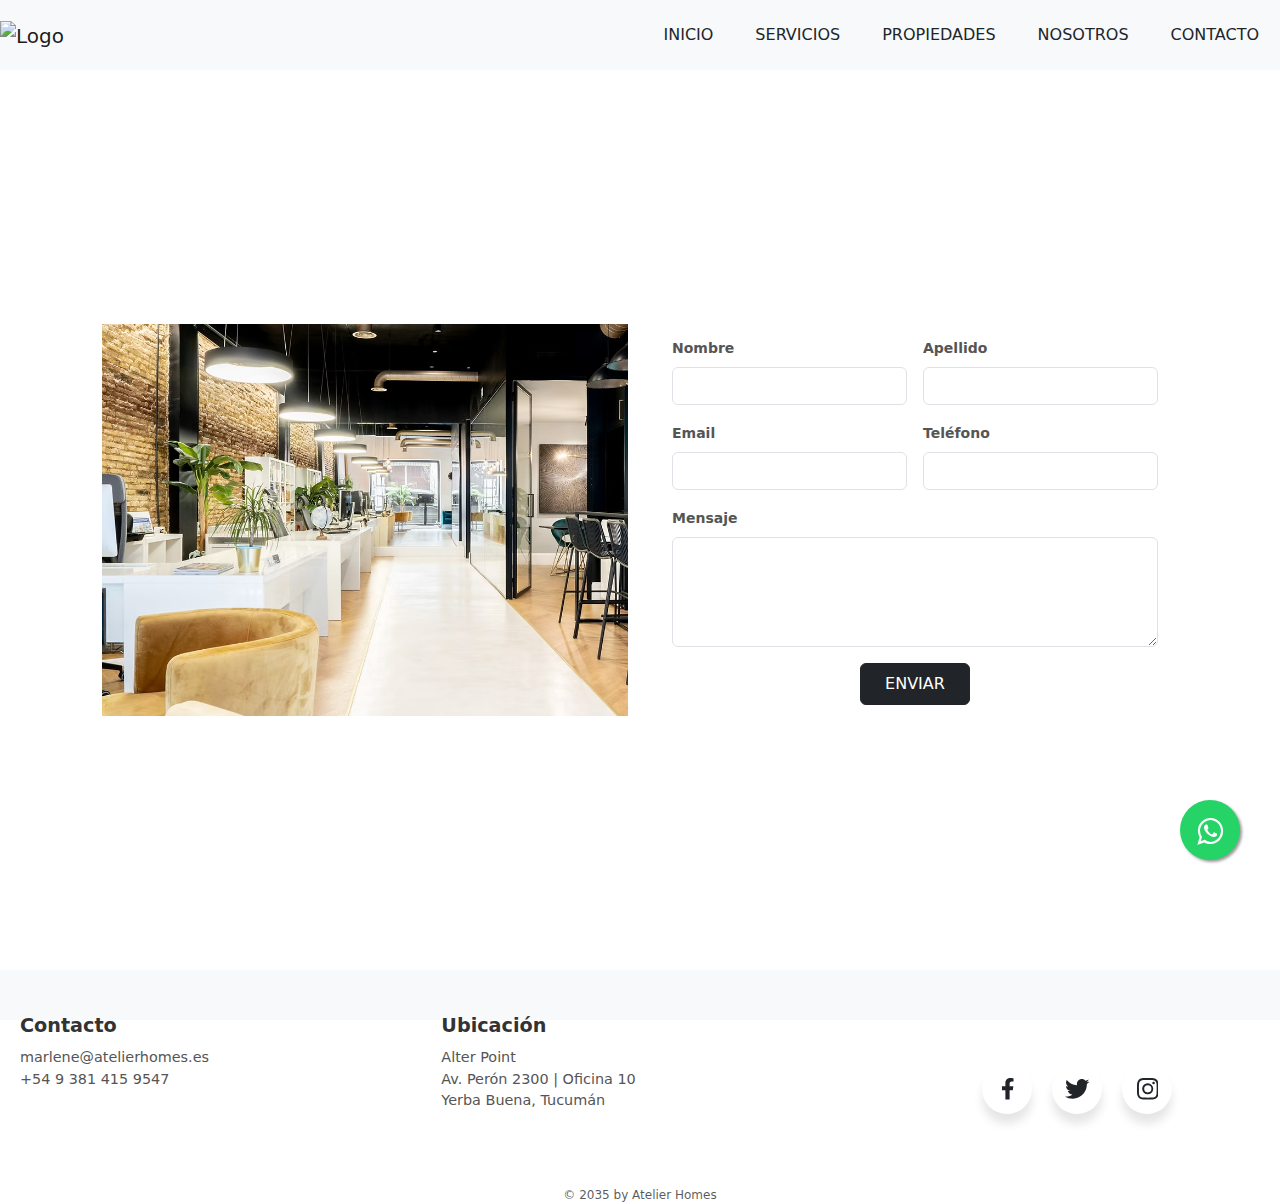
==== Contacto/contacto.html @ fc7bc378 "se cargo pagina de contacto" ====
<!DOCTYPE html>
<html lang="en">
<head>
    <meta charset="UTF-8">
    <meta name="viewport" content="width=device-width, initial-scale=1.0">
    <title>Contact Page</title>
    <link rel="stylesheet" href="./style.css">
    <link href="https://maxcdn.bootstrapcdn.com/bootstrap/4.5.2/css/bootstrap.min.css" rel="stylesheet">
    <link href="https://cdn.jsdelivr.net/npm/bootstrap@5.3.3/dist/css/bootstrap.min.css" rel="stylesheet" crossorigin="anonymous">
    
</head>
<body>
  
    <header>
        <!-- Navbar -->
        <nav class="navbar navbar-expand-lg navbar-light bg-light">
            <a class="navbar-brand" href="../index.html">
                <img src="../Img/atelier negro.png" alt="Logo" width="180" height="50">
            </a>
            <button class="navbar-toggler" type="button" data-toggle="collapse" data-target="#navbarContent" aria-controls="navbarContent" aria-expanded="false" aria-label="Toggle navigation">
                <span class="navbar-toggler-icon"></span>
            </button>

            <div class="collapse navbar-collapse justify-content-end" id="navbarContent">
                <ul class="navbar-nav ml-auto">
                    <li class="nav-item"><a class="nav-link" href="../index.html"><button class="btn">Inicio</button></a></li>
                    <li class="nav-item"><a class="nav-link" href="../Servicios/Servicios.html"><button class="btn">Servicios</button></a></li>
                    <li class="nav-item"><a class="nav-link" href="../propiedades/propiedades.html"><button class="btn">Propiedades</button></a></li>
                    <li class="nav-item"><a class="nav-link" href="#"><button class="btn">Nosotros</button></a></li>
                    <li class="nav-item"><a class="nav-link" href="../Contacto/contacto.html"><button class="btn">Contacto</button></a></li>
                </ul>
            </div>
        </nav>
    </header>

    <main>
         <!-- Formulario -->
   <!-- Contenedor Principal -->
   <div id="form-container" class="container py-5">
    <div class="row align-items-center">
      <!-- Columna de la Imagen -->
      <div class="col-md-6 image-container mb-4 mb-md-0">
        <img src="../Img/Oficinas.jpg" alt="Imagen descriptiva">
      </div>

      <!-- Columna del Formulario -->
      <div class="col-md-6">
        <form
  action="https://formspree.io/f/meoopdrq"
  method="POST"
>
          <div class="row g-3">
            <!-- Nombre -->
            <div class="col-md-6">
              <label for="from_name" class="form-label">Nombre</label>
              <input type="text" name="from_name" id="from_name" class="form-control"  required>
            </div>
            <!-- Apellido -->
            <div class="col-md-6">
              <label for="to_name" class="form-label">Apellido</label>
              <input type="text" name="to_name" id="to_name" class="form-control"  required>
            </div>
            <!-- Email -->
            <div class="col-md-6">
              <label for="email_id" class="form-label">Email</label>
              <input type="email" name="email_id" id="email_id" class="form-control"  required>
            </div>
            <!-- Teléfono -->
            <div class="col-md-6">
              <label for="phone_id" class="form-label">Teléfono</label>
              <input type="tel" name="phone_id" id="phone_id" class="form-control"  required>
            </div>
            <!-- Mensaje -->
            <div class="col-12">
              <label for="message" class="form-label">Mensaje</label>
              <textarea name="message" id="message" class="form-control" rows="4"  required></textarea>
            </div>
            <!-- Botón de Enviar -->
            <div class="col-12 text-center">
              <button type="submit" id="button" class="btn btn-dark px-4 py-2">Enviar</button>
            </div>
          </div>
        </form>
      </div>
    </div>
  </div>

        </div>

        <link rel="stylesheet" href="https://maxcdn.bootstrapcdn.com/font-awesome/4.5.0/css/font-awesome.min.css">
  <a href="https://wa.me/543814141683" class="float" target="_blank">
    <i class="fa fa-whatsapp my-float"></i>
  </a>

    </main>

    <footer class="bg-light text-dark text-center py-4">
        <div class="">
            <div class="row">
                <div class="col-md-4 text-start" >
                    <h5>Contacto</h5>
                    <p>marlene@atelierhomes.es</p>
                    <p>+54 9 381 415 9547</p>
                </div>
                <div class="col-md-4 text-start">
                    <h5>Ubicación</h5>
                    <p>Alter Point</p>
                    <p>Av. Perón 2300 | Oficina 10</p>
                    <p>Yerba Buena, Tucumán</p>
                </div>
                <div class="col-md-4 text-start">
                    <ul class="wrapper">
                        <li class="icon facebook">
                          <span class="tooltip">Facebook</span>
                          <svg
                            viewBox="0 0 320 512"
                            height="1.2em"
                            fill="currentColor"
                            xmlns="http://www.w3.org/2000/svg"
                          >
                            <path
                              d="M279.14 288l14.22-92.66h-88.91v-60.13c0-25.35 12.42-50.06 52.24-50.06h40.42V6.26S260.43 0 225.36 0c-73.22 0-121.08 44.38-121.08 124.72v70.62H22.89V288h81.39v224h100.17V288z"
                            ></path>
                          </svg>
                        </li>
                        <li class="icon twitter">
                          <span class="tooltip">Twitter</span>
                          <svg
                            height="1.8em"
                            fill="currentColor"
                            viewBox="0 0 48 48"
                            xmlns="http://www.w3.org/2000/svg"
                            class="twitter"
                          >
                            <path
                              d="M42,12.429c-1.323,0.586-2.746,0.977-4.247,1.162c1.526-0.906,2.7-2.351,3.251-4.058c-1.428,0.837-3.01,1.452-4.693,1.776C34.967,9.884,33.05,9,30.926,9c-4.08,0-7.387,3.278-7.387,7.32c0,0.572,0.067,1.129,0.193,1.67c-6.138-0.308-11.582-3.226-15.224-7.654c-0.64,1.082-1,2.349-1,3.686c0,2.541,1.301,4.778,3.285,6.096c-1.211-0.037-2.351-0.374-3.349-0.914c0,0.022,0,0.055,0,0.086c0,3.551,2.547,6.508,5.923,7.181c-0.617,0.169-1.269,0.263-1.941,0.263c-0.477,0-0.942-0.054-1.392-0.135c0.94,2.902,3.667,5.023,6.898,5.086c-2.528,1.96-5.712,3.134-9.174,3.134c-0.598,0-1.183-0.034-1.761-0.104C9.268,36.786,13.152,38,17.321,38c13.585,0,21.017-11.156,21.017-20.834c0-0.317-0.01-0.633-0.025-0.945C39.763,15.197,41.013,13.905,42,12.429"
                            ></path>
                          </svg>
                        </li>
                        <li class="icon instagram">
                          <span class="tooltip">Instagram</span>
                          <svg
                            xmlns="http://www.w3.org/2000/svg"
                            height="1.2em"
                            fill="currentColor"
                            class="bi bi-instagram"
                            viewBox="0 0 16 16"
                          >
                            <path
                              d="M8 0C5.829 0 5.556.01 4.703.048 3.85.088 3.269.222 2.76.42a3.917 3.917 0 0 0-1.417.923A3.927 3.927 0 0 0 .42 2.76C.222 3.268.087 3.85.048 4.7.01 5.555 0 5.827 0 8.001c0 2.172.01 2.444.048 3.297.04.852.174 1.433.372 1.942.205.526.478.972.923 1.417.444.445.89.719 1.416.923.51.198 1.09.333 1.942.372C5.555 15.99 5.827 16 8 16s2.444-.01 3.298-.048c.851-.04 1.434-.174 1.943-.372a3.916 3.916 0 0 0 1.416-.923c.445-.445.718-.891.923-1.417.197-.509.332-1.09.372-1.942C15.99 10.445 16 10.173 16 8s-.01-2.445-.048-3.299c-.04-.851-.175-1.433-.372-1.941a3.926 3.926 0 0 0-.923-1.417A3.911 3.911 0 0 0 13.24.42c-.51-.198-1.092-.333-1.943-.372C10.443.01 10.172 0 7.998 0h.003zm-.717 1.442h.718c2.136 0 2.389.007 3.232.046.78.035 1.204.166 1.486.275.373.145.64.319.92.599.28.28.453.546.598.92.11.281.24.705.275 1.485.039.843.047 1.096.047 3.231s-.008 2.389-.047 3.232c-.035.78-.166 1.203-.275 1.485a2.47 2.47 0 0 1-.599.919c-.28.28-.546.453-.92.598-.28.11-.704.24-1.485.276-.843.038-1.096.047-3.232.047s-2.39-.009-3.233-.047c-.78-.036-1.203-.166-1.485-.276a2.478 2.478 0 0 1-.92-.598 2.48 2.48 0 0 1-.6-.92c-.109-.281-.24-.705-.275-1.485-.038-.843-.046-1.096-.046-3.233 0-2.136.008-2.388.046-3.231.036-.78.166-1.204.276-1.486.145-.373.319-.64.599-.92.28-.28.546-.453.92-.598.282-.11.705-.24 1.485-.276.738-.034 1.024-.044 2.515-.045v.002zm4.988 1.328a.96.96 0 1 0 0 1.92.96.96 0 0 0 0-1.92zm-4.27 1.122a4.109 4.109 0 1 0 0 8.217 4.109 4.109 0 0 0 0-8.217zm0 1.441a2.667 2.667 0 1 1 0 5.334 2.667 2.667 0 0 1 0-5.334z"
                            ></path>
                          </svg>
                        </li>
                      </ul>
                </div>
            </div>
            <div class="text-muted mt-3">© 2035 by Atelier Homes</div>
        </div>
    </footer>

    <script src="https://code.jquery.com/jquery-3.5.1.min.js"></script>
    <script src="https://stackpath.bootstrapcdn.com/bootstrap/4.5.2/js/bootstrap.bundle.min.js"></script>
    <script src="https://cdn.jsdelivr.net/npm/bootstrap@5.3.0-alpha3/dist/js/bootstrap.bundle.min.js"></script>
    <script src="./app.js"></script>
    <script src="https://cdn.emailjs.com/dist/email.min.js"></script>
    


</body>
</html>
---- Contacto/style.css ----
.dropdown-item:hover {
  color: black !important; /* Cambia el color del texto a negro en hover */
}


.float{
  position:fixed;
  width:60px;
  height:60px;
  bottom:40px;
  right:40px;
  background-color:#25d366;
  color:#FFF;
  border-radius:50px;
  text-align:center;
  font-size:30px;
  box-shadow: 2px 2px 3px #999;
  z-index:100;
}

.my-float{
  margin-top:16px;
}


.btn {
  font-size: 17px;
  background: transparent;
  border: none;
  padding: 1em 1.5em;
  color: #000000;
  text-transform: uppercase;
  position: relative;
  transition: 0.5s ease;
  cursor: pointer;
}

.btn::before {
  content: "";
  position: absolute;
  left: 0;
  bottom: 0;
  height: 2px;
  width: 0;
  background-color: #3b3b3a;
  transition: 0.5s ease;
}

.btn:hover {
  color: #1e1e2b;
  transition-delay: 0.5s;
}

.btn:hover::before {
  width: 100%;
}

.btn::after {
  content: "";
  position: absolute;
  left: 0;
  bottom: 0;
  height: 0;
  width: 100%;
  background-color: #484846;
  transition: 0.4s ease;
  z-index: -1;
}

.btn:hover::after {
  height: 100%;
  transition-delay: 0.4s;
  color: aliceblue;
}




/*Formulario*/
body {
    background-color: #f9f9f9; /* Fondo gris claro */
    font-family: Arial, sans-serif;
}

.container {
    display: flex;
    align-items: center;
    justify-content: space-between;
    min-height: 100vh;
}

.image-container {
    flex: 1;
    text-align: center;
}

.image-container img {
    max-width: 100%;
    height: auto;
}

.form-container {
    flex: 1;
    background-color: #fff;
    padding: 30px;
    box-shadow: 0px 4px 10px rgba(0, 0, 0, 0.1);
}

h1 {
    color: #333;
    font-weight: bold;
    font-size: 24px;
    margin-bottom: 20px;
}

.form-label {
    color: #555;
    font-size: 14px;
    font-weight: bold;
}

.form-control {
    border: 1px solid #ddd;
    background-color: #626262;
    color: #333;
}

.form-control:focus {
    border-color: #000;
    box-shadow: none;
}

button {
    background-color: #000;
    color: #fff;
    border: none;
    border-radius: 5px;
    padding: 10px 20px;
    font-size: 14px;
    font-weight: bold;
    text-transform: uppercase;
}

button:hover {
    background-color: #333;
}

.form-control::placeholder {
    color: #434343; 
    opacity: 1;
}



footer {
    height: 50px; /* Ajusta el valor según el tamaño que desees */
    padding: 10px 0; /* Reduce el padding si es necesario */
    font-size: 12px; /* Tamaño de fuente más pequeño */
    text-align: center;
  }


  .row {
    padding: 20px; /* Agrega espacio alrededor del contenido */
  }
  
  .col-md-4 {
    padding-left: 15px; /* Ajusta el padding izquierdo si lo necesitas */
    padding-right: 15px; /* Ajusta el padding derecho si lo necesitas */
  }

  
  h5, p {
    margin-bottom: 10px; /* Espaciado entre elementos */
  }
  
footer .container {
    max-width: 1200px; /* Mantener un ancho máximo para contenido */
    margin: auto; /* Centrar el contenido */
}

footer h5 {
    font-size: 1.2rem; /* Tamaño ajustado para títulos */
    color: #333; /* Color del texto del título */
    margin-bottom: 10px; /* Espacio inferior */
    font-weight: 600; /* Aumentar el grosor de la fuente */
}

footer p {
    text-align: left; /* Alinear el contenido a la izquierda */
    font-size: 0.9rem; /* Tamaño más pequeño para el contenido */
    color: #555; /* Color del texto del contenido */
    margin: 0; /* Quitar margen por defecto */
}

/* Redes Sociales */
.wrapper {
    display: inline-flex;
    list-style: none;
    height: 120px;
    width: 100%;
    padding-top: 40px;
    font-family: "Poppins", sans-serif;
    justify-content: center;
  }
  
  .wrapper .icon {
    position: relative;
    background: #fff;
    border-radius: 50%;
    margin: 10px;
    width: 50px;
    height: 50px;
    font-size: 18px;
    display: flex;
    justify-content: center;
    align-items: center;
    flex-direction: column;
    box-shadow: 0 10px 10px rgba(0, 0, 0, 0.1);
    cursor: pointer;
    transition: all 0.2s cubic-bezier(0.68, -0.55, 0.265, 1.55);
  }
  
  .wrapper .tooltip {
    position: absolute;
    top: 0;
    font-size: 14px;
    background: #fff;
    color: #fff;
    padding: 5px 8px;
    border-radius: 5px;
    box-shadow: 0 10px 10px rgba(0, 0, 0, 0.1);
    opacity: 0;
    pointer-events: none;
    transition: all 0.3s cubic-bezier(0.68, -0.55, 0.265, 1.55);
  }
  
  .wrapper .tooltip::before {
    position: absolute;
    content: "";
    height: 8px;
    width: 8px;
    background: #fff;
    bottom: -3px;
    left: 50%;
    transform: translate(-50%) rotate(45deg);
    transition: all 0.3s cubic-bezier(0.68, -0.55, 0.265, 1.55);
  }
  
  .wrapper .icon:hover .tooltip {
    top: -45px;
    opacity: 1;
    visibility: visible;
    pointer-events: auto;
  }
  
  .wrapper .icon:hover span,
  .wrapper .icon:hover .tooltip {
    text-shadow: 0px -1px 0px rgba(0, 0, 0, 0.1);
  }
  
  .wrapper .facebook:hover,
  .wrapper .facebook:hover .tooltip,
  .wrapper .facebook:hover .tooltip::before {
    background: #1877f2;
    color: #ffffff;
  }
  
  .wrapper .twitter:hover,
  .wrapper .twitter:hover .tooltip,
  .wrapper .twitter:hover .tooltip::before {
    background: #1da1f2;
    color: #fff;
  }
  
  .wrapper .instagram:hover,
  .wrapper .instagram:hover .tooltip,
  .wrapper .instagram:hover .tooltip::before {
    background: #e4405f;
    color: #fff;
  }
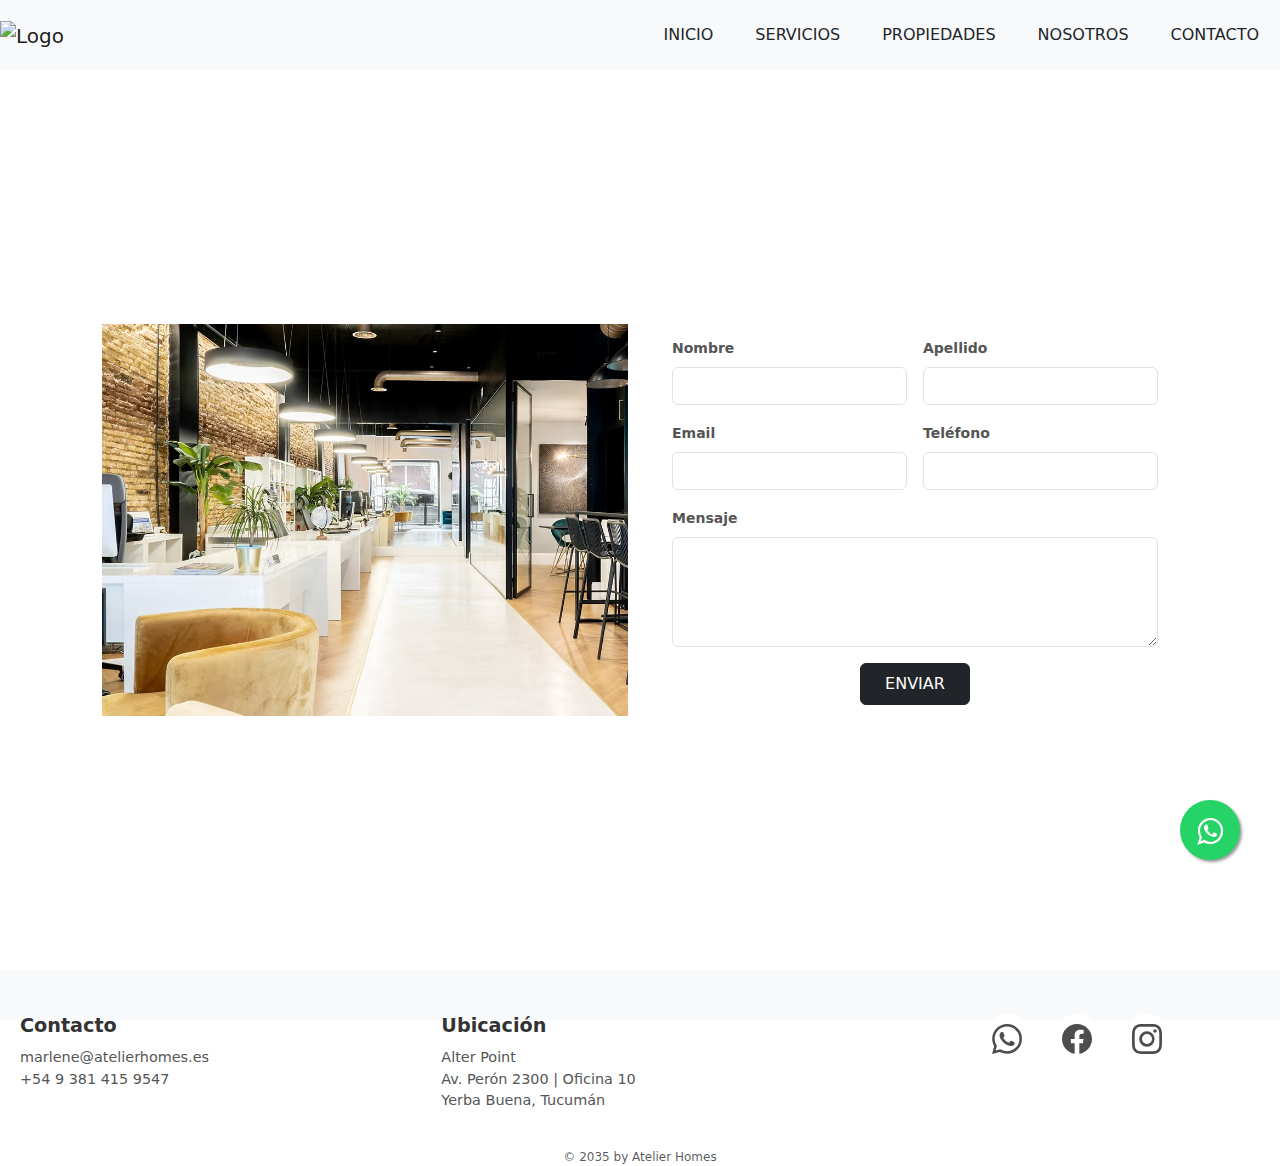
==== commit e4e8a3d4: "Actualizacion de links" ====
--- a/Contacto/contacto.html
+++ b/Contacto/contacto.html
@@ -109,49 +109,81 @@
                     <p>Yerba Buena, Tucumán</p>
                 </div>
                 <div class="col-md-4 text-start">
-                    <ul class="wrapper">
-                        <li class="icon facebook">
-                          <span class="tooltip">Facebook</span>
-                          <svg
-                            viewBox="0 0 320 512"
-                            height="1.2em"
+                  <ul class="example-2">
+                    <li class="icon-content">
+                      <a
+                        data-social="whatsapp"
+                        aria-label="Whatsapp"
+                        href="https://api.whatsapp.com/send?phone=+112067101079&amp;text=Save%20this%20to%20your%20Favorites%20-%20@wilsondesouza"
+                      >
+                        <div class="filled"></div>
+                        <svg
+                          xml:space="preserve"
+                          viewBox="0 0 24 24"
+                          class="bi bi-whatsapp"
+                          fill="currentColor"
+                          height="24"
+                          width="24"
+                          xmlns="http://www.w3.org/2000/svg"
+                        >
+                          <path
                             fill="currentColor"
-                            xmlns="http://www.w3.org/2000/svg"
-                          >
-                            <path
-                              d="M279.14 288l14.22-92.66h-88.91v-60.13c0-25.35 12.42-50.06 52.24-50.06h40.42V6.26S260.43 0 225.36 0c-73.22 0-121.08 44.38-121.08 124.72v70.62H22.89V288h81.39v224h100.17V288z"
-                            ></path>
-                          </svg>
-                        </li>
-                        <li class="icon twitter">
-                          <span class="tooltip">Twitter</span>
-                          <svg
-                            height="1.8em"
+                            d="M17.472 14.382c-.297-.149-1.758-.867-2.03-.967-.273-.099-.471-.148-.67.15-.197.297-.767.966-.94 1.164-.173.199-.347.223-.644.075-.297-.15-1.255-.463-2.39-1.475-.883-.788-1.48-1.761-1.653-2.059-.173-.297-.018-.458.13-.606.134-.133.298-.347.446-.52.149-.174.198-.298.298-.497.099-.198.05-.371-.025-.52-.075-.149-.669-1.612-.916-2.207-.242-.579-.487-.5-.669-.51-.173-.008-.371-.01-.57-.01-.198 0-.52.074-.792.372-.272.297-1.04 1.016-1.04 2.479 0 1.462 1.065 2.875 1.213 3.074.149.198 2.096 3.2 5.077 4.487.709.306 1.262.489 1.694.625.712.227 1.36.195 1.871.118.571-.085 1.758-.719 2.006-1.413.248-.694.248-1.289.173-1.413-.074-.124-.272-.198-.57-.347m-5.421 7.403h-.004a9.87 9.87 0 01-5.031-1.378l-.361-.214-3.741.982.998-3.648-.235-.374a9.86 9.86 0 01-1.51-5.26c.001-5.45 4.436-9.884 9.888-9.884 2.64 0 5.122 1.03 6.988 2.898a9.825 9.825 0 012.893 6.994c-.003 5.45-4.437 9.884-9.885 9.884m8.413-18.297A11.815 11.815 0 0012.05 0C5.495 0 .16 5.335.157 11.892c0 2.096.547 4.142 1.588 5.945L.057 24l6.305-1.654a11.882 11.882 0 005.683 1.448h.005c6.554 0 11.89-5.335 11.893-11.893a11.821 11.821 0 00-3.48-8.413Z"
+                          ></path>
+                        </svg>
+                      </a>
+                      <div class="tooltip">Whatsapp</div>
+                    </li>
+                    <li class="icon-content">
+                      <a
+                        data-social="facebook"
+                        aria-label="Facebook"
+                        href="https://www.facebook.com/"
+                      >
+                        <div class="filled"></div>
+                        <svg
+                          xml:space="preserve"
+                          viewBox="0 0 24 24"
+                          class="bi bi-facbook"
+                          fill="currentColor"
+                          height="24"
+                          width="24"
+                          xmlns="http://www.w3.org/2000/svg"
+                        >
+                          <path
                             fill="currentColor"
-                            viewBox="0 0 48 48"
-                            xmlns="http://www.w3.org/2000/svg"
-                            class="twitter"
-                          >
-                            <path
-                              d="M42,12.429c-1.323,0.586-2.746,0.977-4.247,1.162c1.526-0.906,2.7-2.351,3.251-4.058c-1.428,0.837-3.01,1.452-4.693,1.776C34.967,9.884,33.05,9,30.926,9c-4.08,0-7.387,3.278-7.387,7.32c0,0.572,0.067,1.129,0.193,1.67c-6.138-0.308-11.582-3.226-15.224-7.654c-0.64,1.082-1,2.349-1,3.686c0,2.541,1.301,4.778,3.285,6.096c-1.211-0.037-2.351-0.374-3.349-0.914c0,0.022,0,0.055,0,0.086c0,3.551,2.547,6.508,5.923,7.181c-0.617,0.169-1.269,0.263-1.941,0.263c-0.477,0-0.942-0.054-1.392-0.135c0.94,2.902,3.667,5.023,6.898,5.086c-2.528,1.96-5.712,3.134-9.174,3.134c-0.598,0-1.183-0.034-1.761-0.104C9.268,36.786,13.152,38,17.321,38c13.585,0,21.017-11.156,21.017-20.834c0-0.317-0.01-0.633-0.025-0.945C39.763,15.197,41.013,13.905,42,12.429"
-                            ></path>
-                          </svg>
-                        </li>
-                        <li class="icon instagram">
-                          <span class="tooltip">Instagram</span>
-                          <svg
-                            xmlns="http://www.w3.org/2000/svg"
-                            height="1.2em"
+                            d="M23.9981 11.9991C23.9981 5.37216 18.626 0 11.9991 0C5.37216 0 0 5.37216 0 11.9991C0 17.9882 4.38789 22.9522 10.1242 23.8524V15.4676H7.07758V11.9991H10.1242V9.35553C10.1242 6.34826 11.9156 4.68714 14.6564 4.68714C15.9692 4.68714 17.3424 4.92149 17.3424 4.92149V7.87439H15.8294C14.3388 7.87439 13.8739 8.79933 13.8739 9.74824V11.9991H17.2018L16.6698 15.4676H13.8739V23.8524C19.6103 22.9522 23.9981 17.9882 23.9981 11.9991Z"
+                          ></path>
+                        </svg>
+                      </a>
+                      <div class="tooltip">Facebook</div>
+                    </li>
+                    <li class="icon-content">
+                      <a
+                        data-social="instagram"
+                        aria-label="Instagram"
+                        href="https://www.instagram.com/"
+                      >
+                        <div class="filled"></div>
+                        <svg
+                          xml:space="preserve"
+                          viewBox="0 0 16 16"
+                          class="bi bi-instagram"
+                          fill="currentColor"
+                          height="16"
+                          width="16"
+                          xmlns="http://www.w3.org/2000/svg"
+                        >
+                          <path
                             fill="currentColor"
-                            class="bi bi-instagram"
-                            viewBox="0 0 16 16"
-                          >
-                            <path
-                              d="M8 0C5.829 0 5.556.01 4.703.048 3.85.088 3.269.222 2.76.42a3.917 3.917 0 0 0-1.417.923A3.927 3.927 0 0 0 .42 2.76C.222 3.268.087 3.85.048 4.7.01 5.555 0 5.827 0 8.001c0 2.172.01 2.444.048 3.297.04.852.174 1.433.372 1.942.205.526.478.972.923 1.417.444.445.89.719 1.416.923.51.198 1.09.333 1.942.372C5.555 15.99 5.827 16 8 16s2.444-.01 3.298-.048c.851-.04 1.434-.174 1.943-.372a3.916 3.916 0 0 0 1.416-.923c.445-.445.718-.891.923-1.417.197-.509.332-1.09.372-1.942C15.99 10.445 16 10.173 16 8s-.01-2.445-.048-3.299c-.04-.851-.175-1.433-.372-1.941a3.926 3.926 0 0 0-.923-1.417A3.911 3.911 0 0 0 13.24.42c-.51-.198-1.092-.333-1.943-.372C10.443.01 10.172 0 7.998 0h.003zm-.717 1.442h.718c2.136 0 2.389.007 3.232.046.78.035 1.204.166 1.486.275.373.145.64.319.92.599.28.28.453.546.598.92.11.281.24.705.275 1.485.039.843.047 1.096.047 3.231s-.008 2.389-.047 3.232c-.035.78-.166 1.203-.275 1.485a2.47 2.47 0 0 1-.599.919c-.28.28-.546.453-.92.598-.28.11-.704.24-1.485.276-.843.038-1.096.047-3.232.047s-2.39-.009-3.233-.047c-.78-.036-1.203-.166-1.485-.276a2.478 2.478 0 0 1-.92-.598 2.48 2.48 0 0 1-.6-.92c-.109-.281-.24-.705-.275-1.485-.038-.843-.046-1.096-.046-3.233 0-2.136.008-2.388.046-3.231.036-.78.166-1.204.276-1.486.145-.373.319-.64.599-.92.28-.28.546-.453.92-.598.282-.11.705-.24 1.485-.276.738-.034 1.024-.044 2.515-.045v.002zm4.988 1.328a.96.96 0 1 0 0 1.92.96.96 0 0 0 0-1.92zm-4.27 1.122a4.109 4.109 0 1 0 0 8.217 4.109 4.109 0 0 0 0-8.217zm0 1.441a2.667 2.667 0 1 1 0 5.334 2.667 2.667 0 0 1 0-5.334z"
-                            ></path>
-                          </svg>
-                        </li>
-                      </ul>
+                            d="M8 0C5.829 0 5.556.01 4.703.048 3.85.088 3.269.222 2.76.42a3.9 3.9 0 0 0-1.417.923A3.9 3.9 0 0 0 .42 2.76C.222 3.268.087 3.85.048 4.7.01 5.555 0 5.827 0 8.001c0 2.172.01 2.444.048 3.297.04.852.174 1.433.372 1.942.205.526.478.972.923 1.417.444.445.89.719 1.416.923.51.198 1.09.333 1.942.372C5.555 15.99 5.827 16 8 16s2.444-.01 3.298-.048c.851-.04 1.434-.174 1.943-.372a3.9 3.9 0 0 0 1.416-.923c.445-.445.718-.891.923-1.417.197-.509.332-1.09.372-1.942C15.99 10.445 16 10.173 16 8s-.01-2.445-.048-3.299c-.04-.851-.175-1.433-.372-1.941a3.9 3.9 0 0 0-.923-1.417A3.9 3.9 0 0 0 13.24.42c-.51-.198-1.092-.333-1.943-.372C10.443.01 10.172 0 7.998 0zm-.717 1.442h.718c2.136 0 2.389.007 3.232.046.78.035 1.204.166 1.486.275.373.145.64.319.92.599s.453.546.598.92c.11.281.24.705.275 1.485.039.843.047 1.096.047 3.231s-.008 2.389-.047 3.232c-.035.78-.166 1.203-.275 1.485a2.5 2.5 0 0 1-.599.919c-.28.28-.546.453-.92.598-.28.11-.704.24-1.485.276-.843.038-1.096.047-3.232.047s-2.39-.009-3.233-.047c-.78-.036-1.203-.166-1.485-.276a2.5 2.5 0 0 1-.92-.598 2.5 2.5 0 0 1-.6-.92c-.109-.281-.24-.705-.275-1.485-.038-.843-.046-1.096-.046-3.233s.008-2.388.046-3.231c.036-.78.166-1.204.276-1.486.145-.373.319-.64.599-.92s.546-.453.92-.598c.282-.11.705-.24 1.485-.276.738-.034 1.024-.044 2.515-.045zm4.988 1.328a.96.96 0 1 0 0 1.92.96.96 0 0 0 0-1.92m-4.27 1.122a4.109 4.109 0 1 0 0 8.217 4.109 4.109 0 0 0 0-8.217m0 1.441a2.667 2.667 0 1 1 0 5.334 2.667 2.667 0 0 1 0-5.334"
+                          ></path>
+                        </svg>
+                      </a>
+                      <div class="tooltip">Instagram</div>
+                    </li>
+                  </ul>
+                  
                 </div>
             </div>
             <div class="text-muted mt-3">© 2035 by Atelier Homes</div>
--- a/Contacto/style.css
+++ b/Contacto/style.css
@@ -194,89 +194,100 @@
 }
 
 /* Redes Sociales */
-.wrapper {
-    display: inline-flex;
-    list-style: none;
-    height: 120px;
-    width: 100%;
-    padding-top: 40px;
-    font-family: "Poppins", sans-serif;
-    justify-content: center;
-  }
-  
-  .wrapper .icon {
-    position: relative;
-    background: #fff;
-    border-radius: 50%;
-    margin: 10px;
-    width: 50px;
-    height: 50px;
-    font-size: 18px;
-    display: flex;
-    justify-content: center;
-    align-items: center;
-    flex-direction: column;
-    box-shadow: 0 10px 10px rgba(0, 0, 0, 0.1);
-    cursor: pointer;
-    transition: all 0.2s cubic-bezier(0.68, -0.55, 0.265, 1.55);
-  }
-  
-  .wrapper .tooltip {
-    position: absolute;
-    top: 0;
-    font-size: 14px;
-    background: #fff;
-    color: #fff;
-    padding: 5px 8px;
-    border-radius: 5px;
-    box-shadow: 0 10px 10px rgba(0, 0, 0, 0.1);
-    opacity: 0;
-    pointer-events: none;
-    transition: all 0.3s cubic-bezier(0.68, -0.55, 0.265, 1.55);
-  }
-  
-  .wrapper .tooltip::before {
-    position: absolute;
-    content: "";
-    height: 8px;
-    width: 8px;
-    background: #fff;
-    bottom: -3px;
-    left: 50%;
-    transform: translate(-50%) rotate(45deg);
-    transition: all 0.3s cubic-bezier(0.68, -0.55, 0.265, 1.55);
-  }
-  
-  .wrapper .icon:hover .tooltip {
-    top: -45px;
-    opacity: 1;
-    visibility: visible;
-    pointer-events: auto;
-  }
-  
-  .wrapper .icon:hover span,
-  .wrapper .icon:hover .tooltip {
-    text-shadow: 0px -1px 0px rgba(0, 0, 0, 0.1);
-  }
-  
-  .wrapper .facebook:hover,
-  .wrapper .facebook:hover .tooltip,
-  .wrapper .facebook:hover .tooltip::before {
-    background: #1877f2;
-    color: #ffffff;
-  }
-  
-  .wrapper .twitter:hover,
-  .wrapper .twitter:hover .tooltip,
-  .wrapper .twitter:hover .tooltip::before {
-    background: #1da1f2;
-    color: #fff;
-  }
-  
-  .wrapper .instagram:hover,
-  .wrapper .instagram:hover .tooltip,
-  .wrapper .instagram:hover .tooltip::before {
-    background: #e4405f;
-    color: #fff;
-  }
+ul {
+  list-style: none;
+}
+
+.example-2 {
+  display: flex;
+  justify-content: center;
+  align-items: center;
+}
+.example-2 .icon-content {
+  margin: 0 10px;
+  position: relative;
+}
+.example-2 .icon-content .tooltip {
+  position: absolute;
+  top: -30px;
+  left: 50%;
+  transform: translateX(-50%);
+  color: #fff;
+  padding: 6px 10px;
+  border-radius: 5px;
+  opacity: 0;
+  visibility: hidden;
+  font-size: 14px;
+  transition: all 0.3s ease;
+}
+.example-2 .icon-content:hover .tooltip {
+  opacity: 1;
+  visibility: visible;
+  top: -50px;
+}
+.example-2 .icon-content a {
+  position: relative;
+  overflow: hidden;
+  display: flex;
+  justify-content: center;
+  align-items: center;
+  width: 50px;
+  height: 50px;
+  border-radius: 50%;
+  color: #4d4d4d;
+  background-color: #fff;
+  transition: all 0.3s ease-in-out;
+}
+.example-2 .icon-content a:hover {
+  box-shadow: 3px 2px 45px 0px rgb(0 0 0 / 12%);
+}
+.example-2 .icon-content a svg {
+  position: relative;
+  z-index: 1;
+  width: 30px;
+  height: 30px;
+}
+.example-2 .icon-content a:hover {
+  color: white;
+}
+.example-2 .icon-content a .filled {
+  position: absolute;
+  top: auto;
+  bottom: 0;
+  left: 0;
+  width: 100%;
+  height: 0;
+  background-color: #000;
+  transition: all 0.3s ease-in-out;
+}
+.example-2 .icon-content a:hover .filled {
+  height: 100%;
+}
+
+.example-2 .icon-content a[data-social="whatsapp"] .filled,
+.example-2 .icon-content a[data-social="whatsapp"] ~ .tooltip {
+  background-color: #128c7e;
+}
+
+.example-2 .icon-content a[data-social="facebook"] .filled,
+.example-2 .icon-content a[data-social="facebook"] ~ .tooltip {
+  background-color: #3b5998;
+}
+.example-2 .icon-content a[data-social="instagram"] .filled,
+.example-2 .icon-content a[data-social="instagram"] ~ .tooltip {
+  background: linear-gradient(
+    45deg,
+    #405de6,
+    #5b51db,
+    #b33ab4,
+    #c135b4,
+    #e1306c,
+    #fd1f1f
+  );
+}
+.example-2 .icon-content a[data-social="youtube"] .filled,
+.example-2 .icon-content a[data-social="youtube"] ~ .tooltip {
+  background-color: #ff0000;
+}
+
   